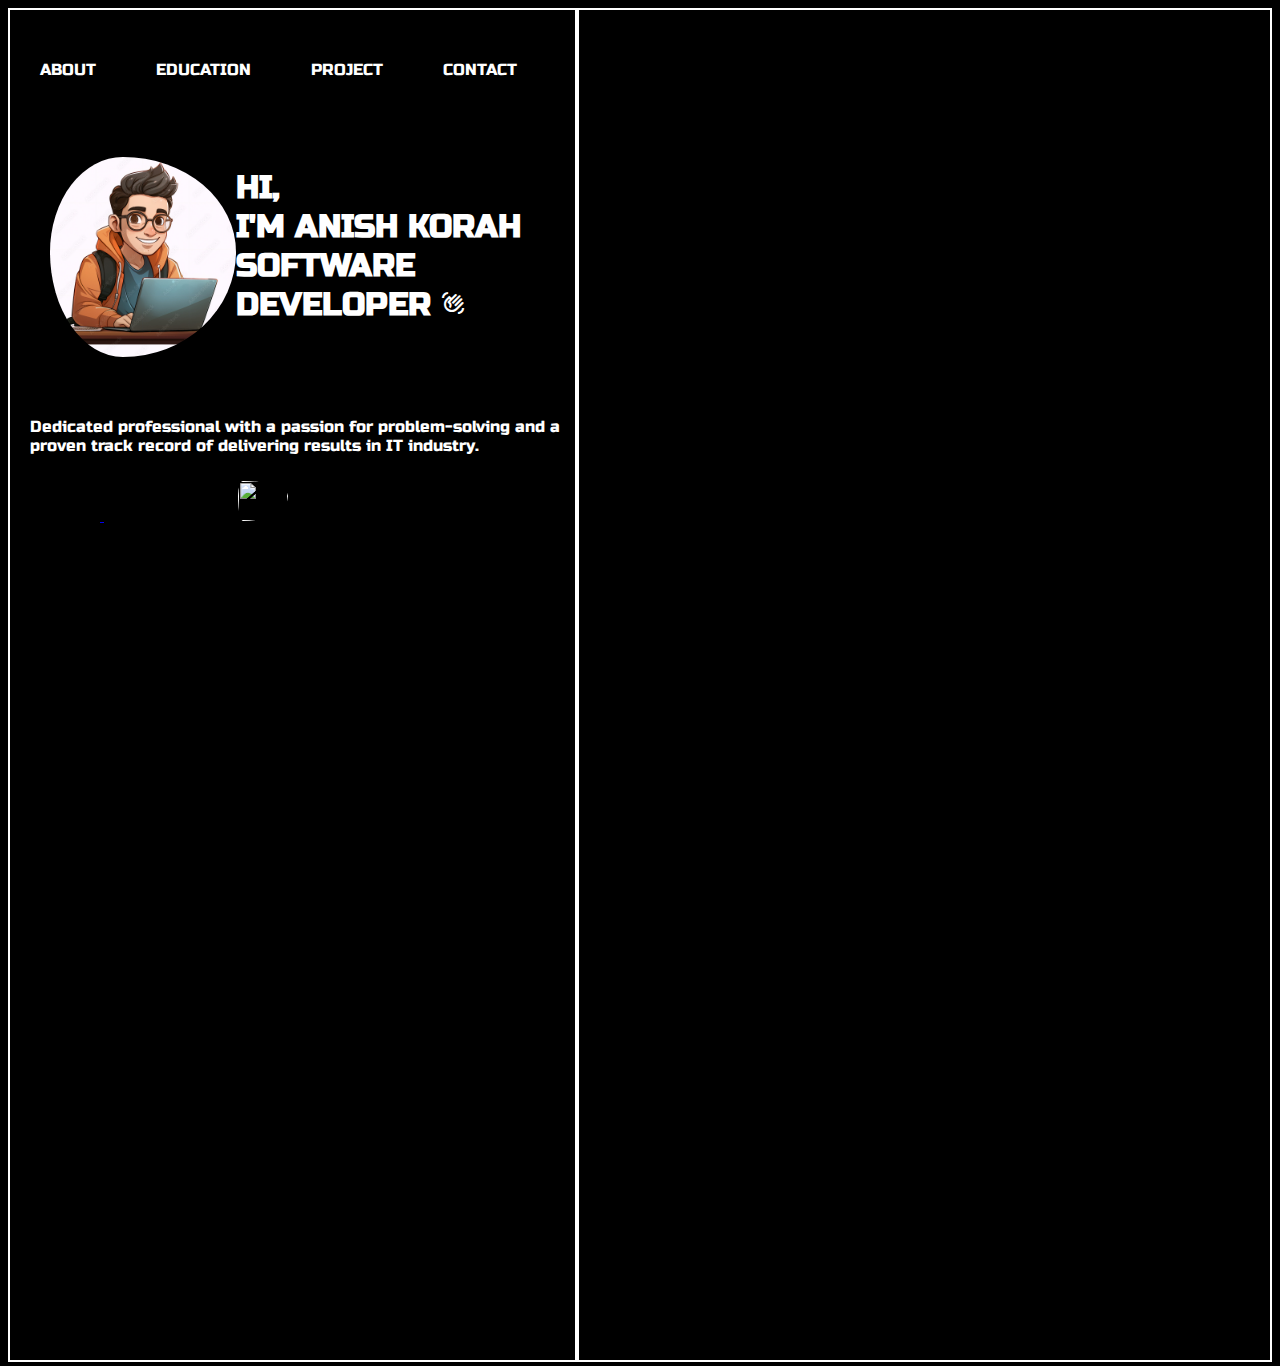
==== index.html @ b122188b "initial commit" ====
<!DOCTYPE html>
<html lang="en">
<head>
    <meta charset="UTF-8">
    <meta name="viewport" content="width=device-width, initial-scale=1.0">
    <title>Document</title>
    <link rel="stylesheet" href="Styles/index.css">
    <link rel="preconnect" href="https://fonts.googleapis.com">
<link rel="preconnect" href="https://fonts.gstatic.com" crossorigin>
<link href="https://fonts.googleapis.com/css2?family=Russo+One&display=swap" rel="stylesheet">
<link rel="stylesheet" href="https://fonts.googleapis.com/css2?family=Material+Symbols+Outlined:opsz,wght,FILL,GRAD@24,400,0,0" />
</head>
<body>
    <div class="outline">
        <div class="leftbox">
            <div class="navbar">
                <nav><a href="">ABOUT</a><a href="">EDUCATION</a><a href="">PROJECT</a><a href="">CONTACT</a></nav>
            </div>
            <br>
            
            <div class="intro">
                <img src="assets/img.jpg" alt="">
                <h1>HI, <br>
                    I'M ANISH KORAH <br>
                    SOFTWARE DEVELOPER <span class="material-symbols-outlined">
                        waving_hand
                        </span>
                </h1>
                
            </div>
            <div class="intro1">
                <p>Dedicated professional with a passion for problem-solving and a proven track record of delivering results in IT industry.</p>
            </div>
            <div class="icons">
                <a href="mailto:anish.korah@experionglobal.com">
                    <img src="assets/email.png" alt="">
                    </a>
                <a href=""><img src="assets/linkedin.png" alt=""></a>
                <a href="" title="instagram icons"><img src="https://www.flaticon.com/free-icons/instagram" alt=""></a>
            </div>
        </div>
        <div class="rightbox">dfgh</div>
    </div>
</body>
</html>
---- Styles/index.css ----
body{
    background-color: rgb(0, 0, 0);
    height: 150vh;
}
.outline{
    display: flex;
    height: 100%;
}
.leftbox{
    border: 2px solid white;
    width: 45%;
    height: 100%;
}
.rightbox{
    border: 2px solid white;
    width: 55%;
    height: 100%;
}
img{
    width: 200px;
    height: 200px;
    padding-top: 10px;
    padding-left: 40px;
    border-radius: 50%;
    
}

.intro{
    display: flex;
    font-family: Russo one;
    margin-top: 50px;
    /* margin-left: 50px; */
    color: white;
    justify-content: center;
    transition: all 1s ease-in-out ;
}
.intro:hover{
    transform: scale(1.1);
    color: rgb(149, 168, 116);
}
span{
    font-size: medium;
}
.navbar a{
    font-family: Russo one;
    text-decoration: none;
    color: white;
    text-align: justify;
    padding: 30px;
    transition: all 1ms ease-in ;
    

}
.navbar{
    padding-top: 50px;
    
}
.navbar a:hover{
    color: rgb(149, 168, 116);
    transform: scale(1.1);

    
}
.intro1{
    font-family: Russo one;
    font-size: medium;
    color: white;
    margin-top: 60px;
    margin-left: 20px;
}
.icons img{
    width: 50px;
    height: 40px;
    color:white;
}
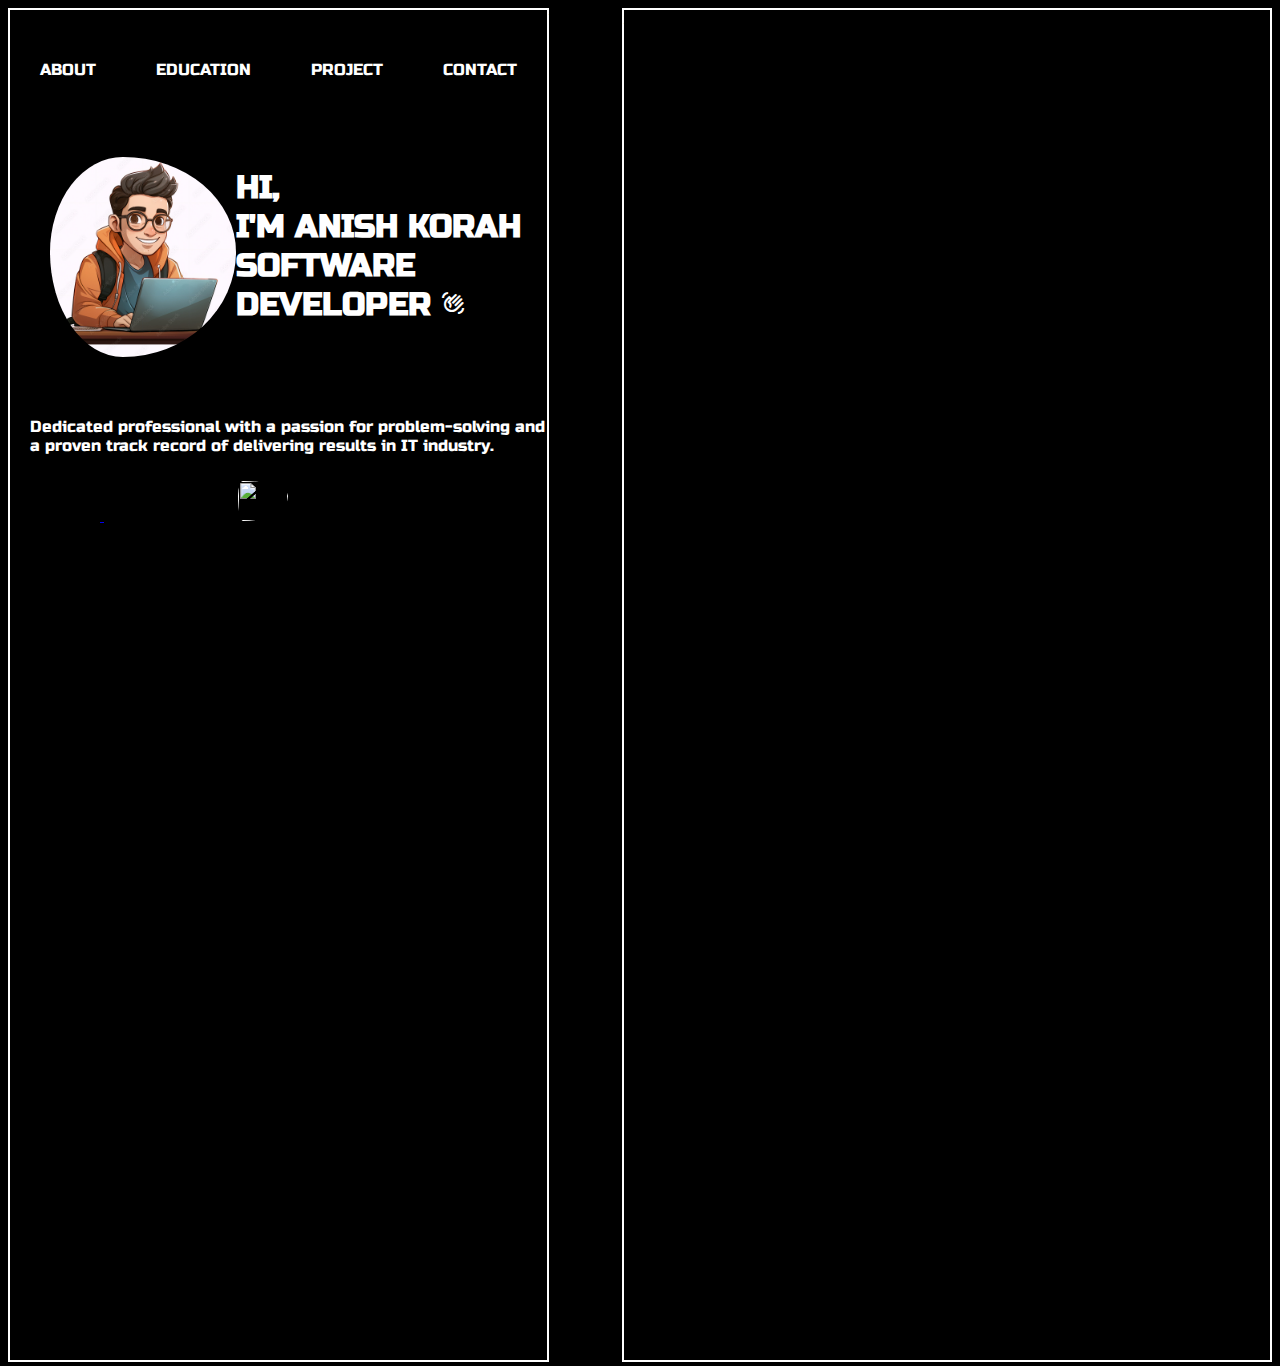
==== commit a1055943: "education commit1" ====
--- a/index.html
+++ b/index.html
@@ -39,7 +39,8 @@
                 <a href="" title="instagram icons"><img src="https://www.flaticon.com/free-icons/instagram" alt=""></a>
             </div>
         </div>
-        <div class="rightbox">dfgh</div>
+        <div class="right2">wreyuririro</div>
+        <div class="rightbox">imrankhan</div>
     </div>
 </body>
 </html>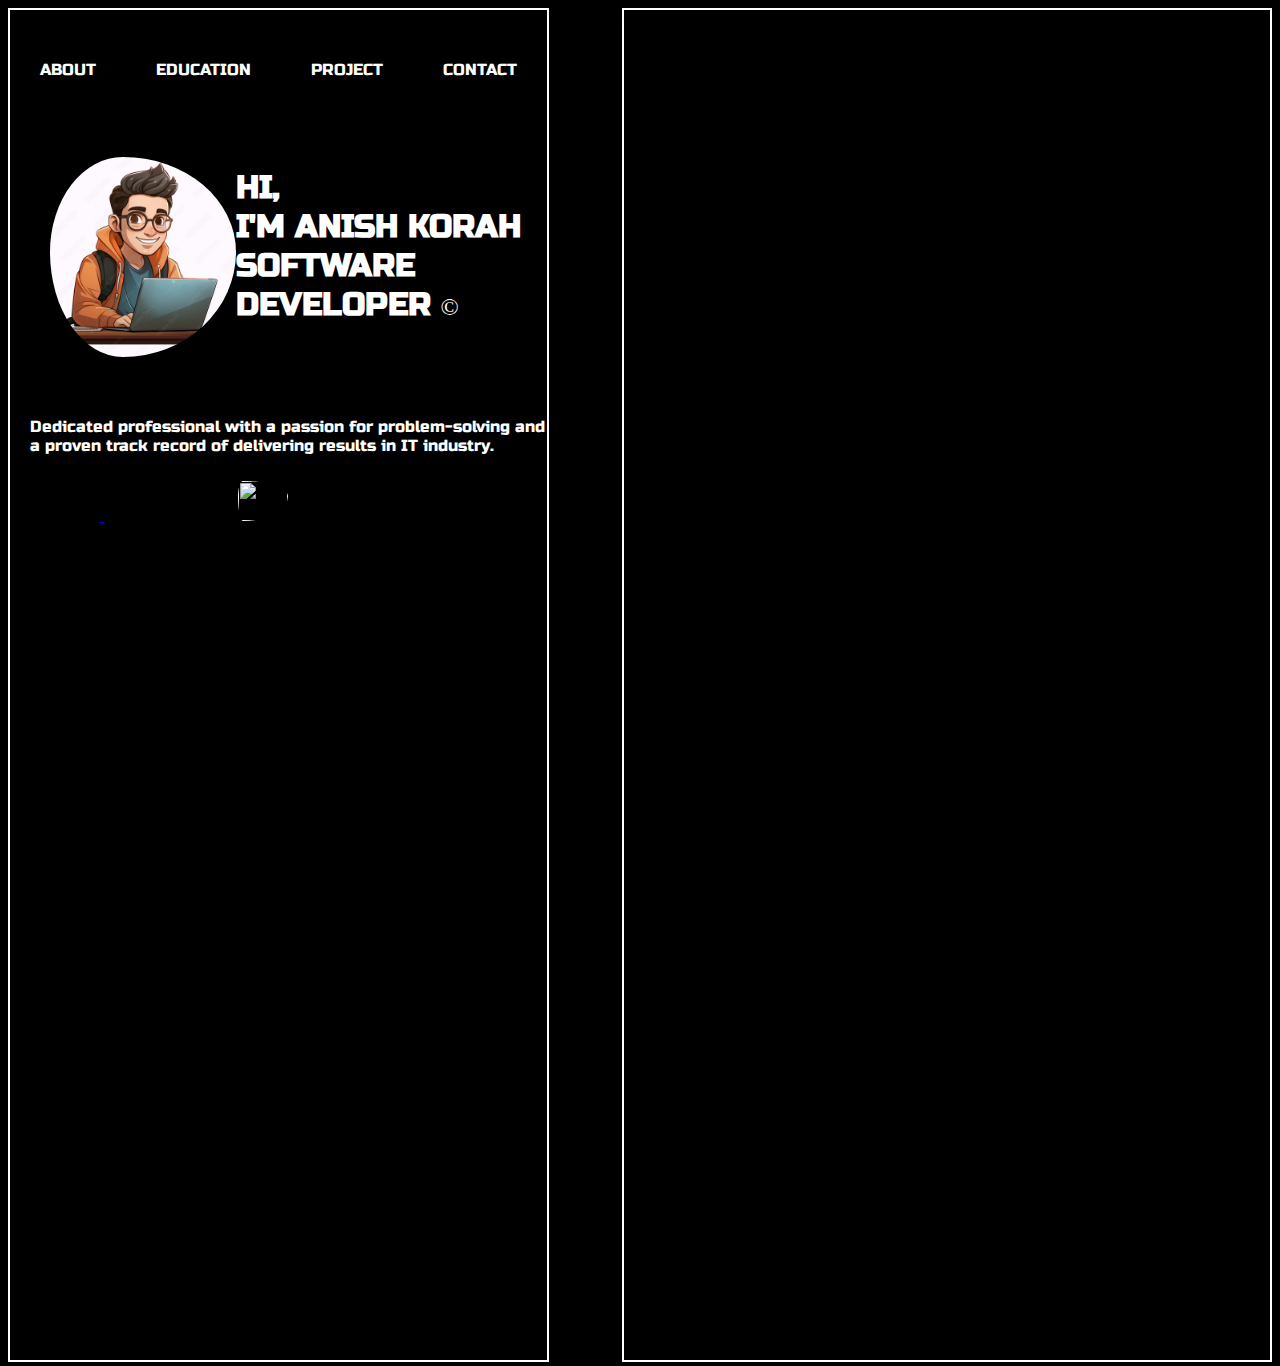
==== commit 37a3cff7: "second_commit" ====
--- a/index.html
+++ b/index.html
@@ -23,7 +23,7 @@
                 <h1>HI, <br>
                     I'M ANISH KORAH <br>
                     SOFTWARE DEVELOPER <span class="material-symbols-outlined">
-                        waving_hand
+                        &copy;
                         </span>
                 </h1>
                 
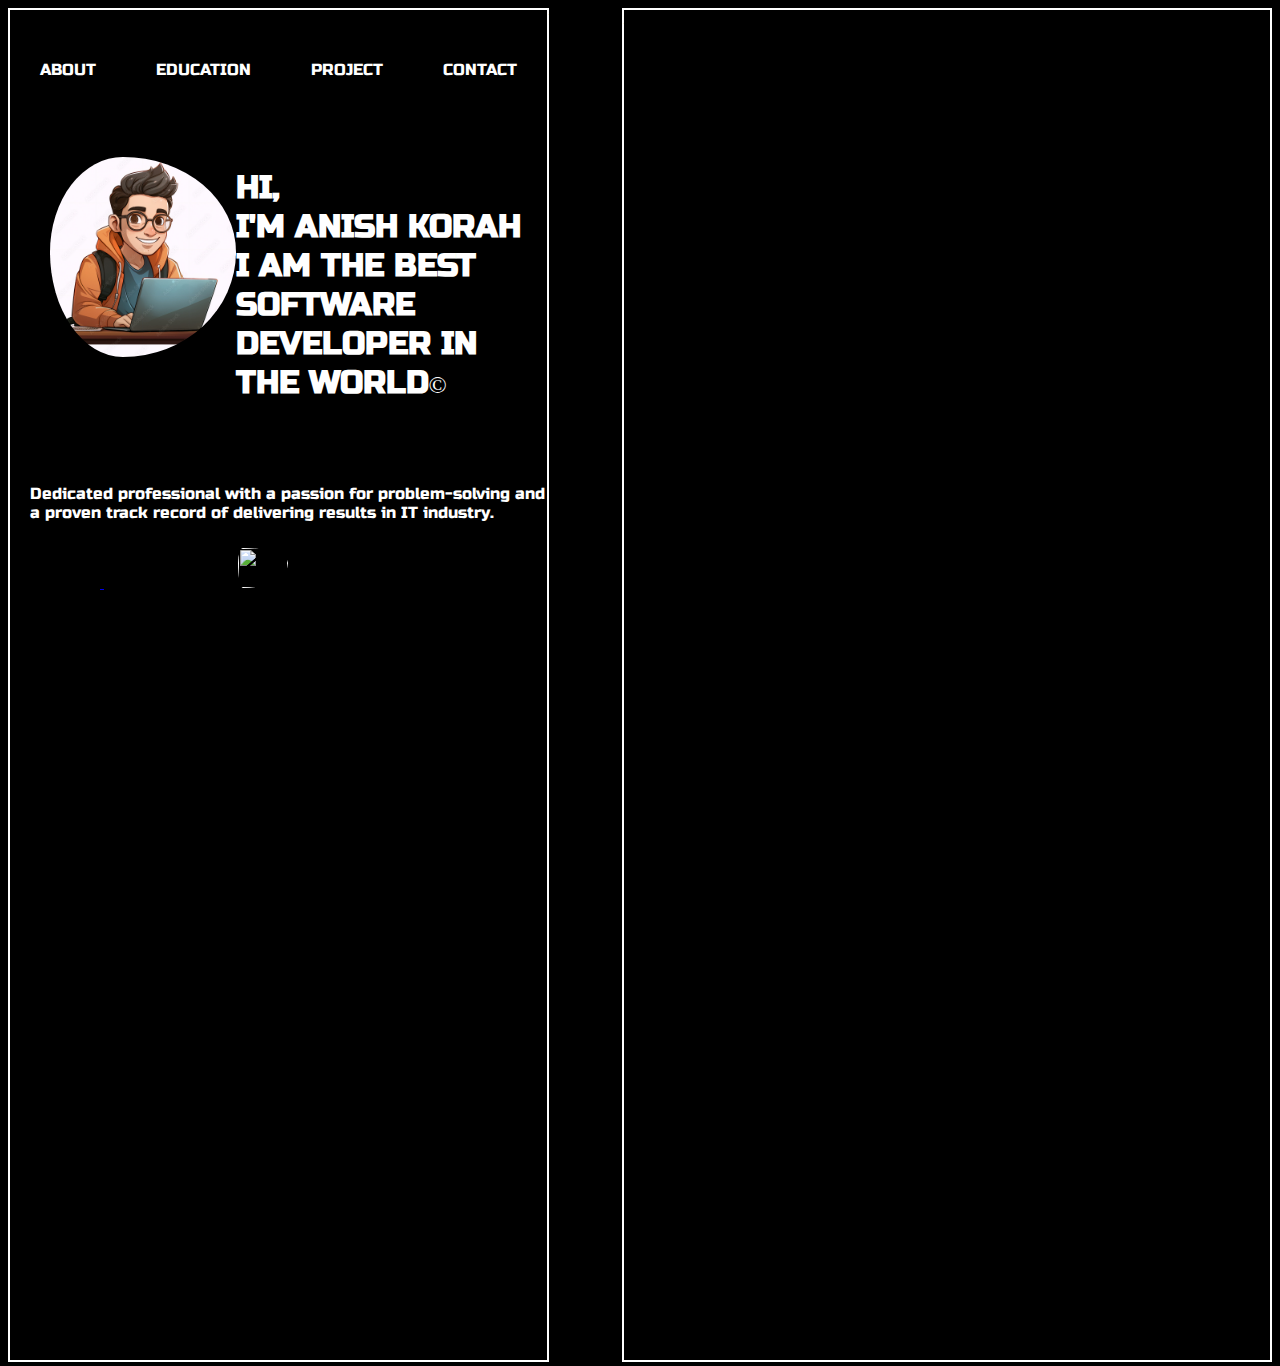
==== commit 116d658d: "initialcommit" ====
--- a/index.html
+++ b/index.html
@@ -22,7 +22,7 @@
                 <img src="assets/img.jpg" alt="">
                 <h1>HI, <br>
                     I'M ANISH KORAH <br>
-                    SOFTWARE DEVELOPER <span class="material-symbols-outlined">
+                    I AM THE BEST SOFTWARE DEVELOPER IN THE WORLD<span class="material-symbols-outlined">
                         &copy;
                         </span>
                 </h1>
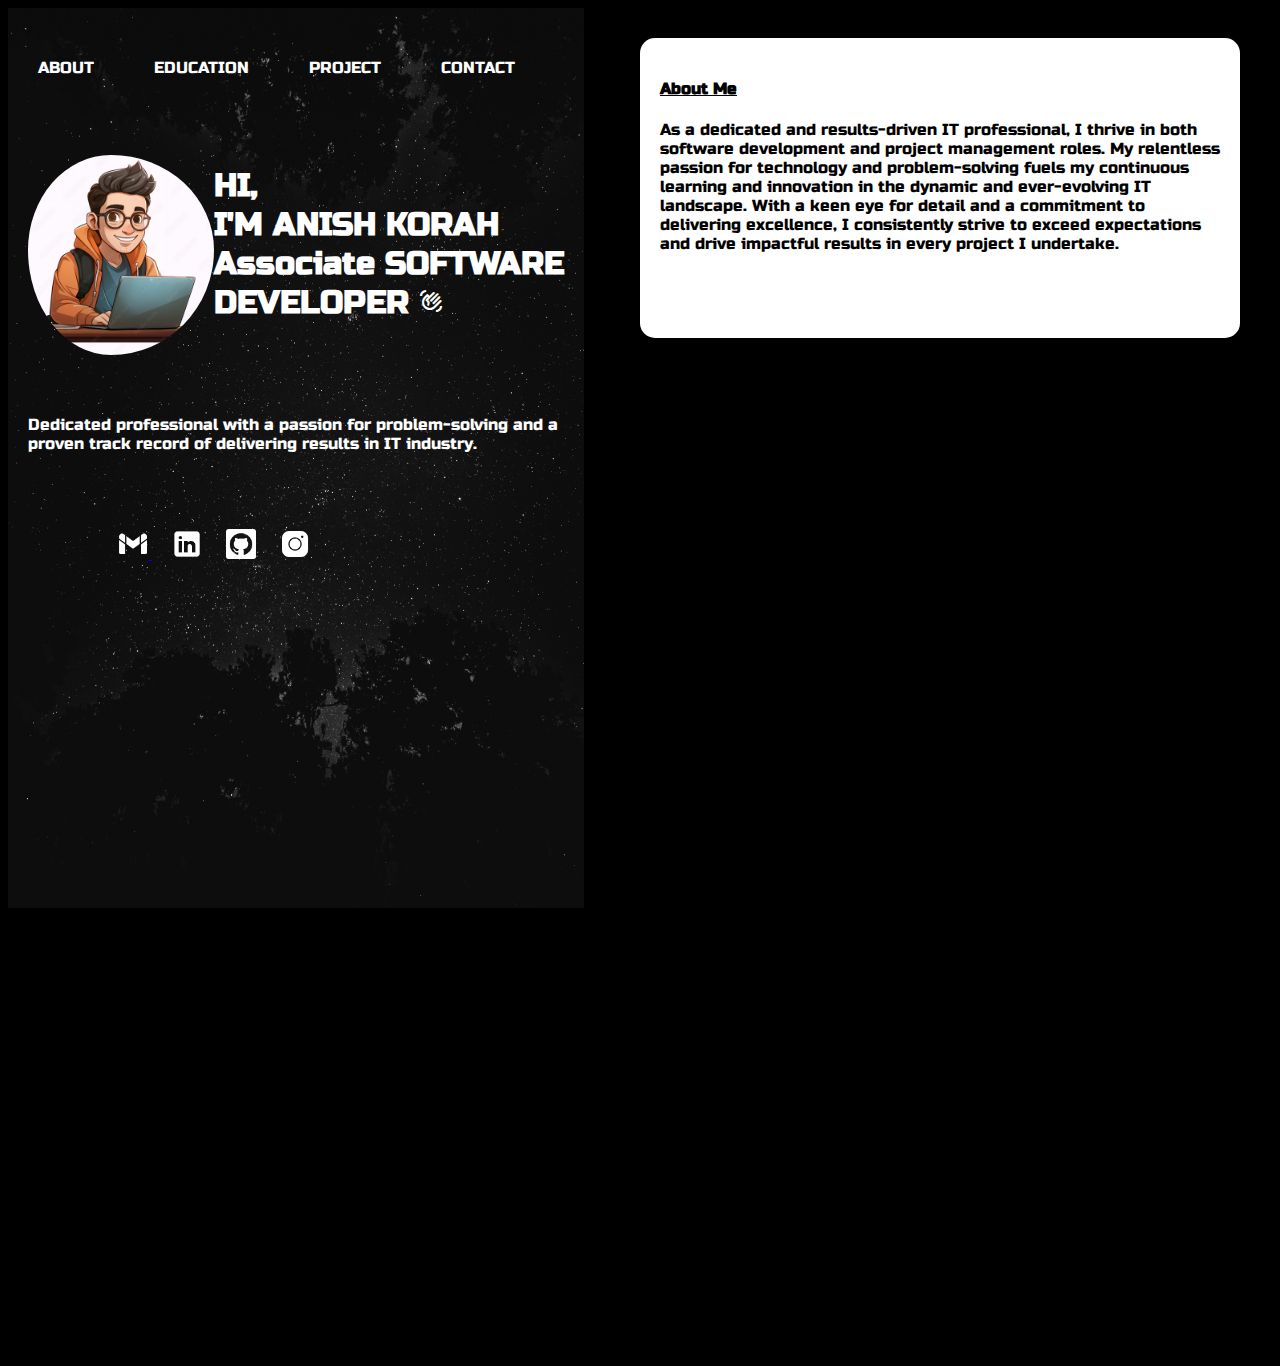
==== commit 88b2a2ee: "secondCommit" ====
--- a/index.html
+++ b/index.html
@@ -22,25 +22,29 @@
                 <img src="assets/img.jpg" alt="">
                 <h1>HI, <br>
                     I'M ANISH KORAH <br>
-                    I AM THE BEST SOFTWARE DEVELOPER IN THE WORLD<span class="material-symbols-outlined">
-                        &copy;
+                    Associate SOFTWARE DEVELOPER <span class="material-symbols-outlined">
+                        waving_hand
                         </span>
-                </h1>
-                
+                </h1> 
             </div>
             <div class="intro1">
                 <p>Dedicated professional with a passion for problem-solving and a proven track record of delivering results in IT industry.</p>
             </div>
             <div class="icons">
                 <a href="mailto:anish.korah@experionglobal.com">
-                    <img src="assets/email.png" alt="">
+                    <img src="assets\icons8-gmail-50.png" alt="">
                     </a>
-                <a href=""><img src="assets/linkedin.png" alt=""></a>
-                <a href="" title="instagram icons"><img src="https://www.flaticon.com/free-icons/instagram" alt=""></a>
+                <a href=""><img src="assets\icons8-linkedin-50.png" alt=""></a>
+                <a href="" title="github icons"><img src="assets\icons8-github-48.png" alt=""></a>
+                <a href=""><img src="assets\icons8-instagram-50.png" alt=""></a>
             </div>
         </div>
-        <div class="right2">wreyuririro</div>
-        <div class="rightbox">imrankhan</div>
+        <div class="rightbox">
+            <div class="about">
+                <h4><u>About  Me</u>  </h4>
+                <p>As a dedicated and results-driven IT professional, I thrive in both software development and project management roles. My relentless passion for technology and problem-solving fuels my continuous learning and innovation in the dynamic and ever-evolving IT landscape. With a keen eye for detail and a commitment to delivering excellence, I consistently strive to exceed expectations and drive impactful results in every project I undertake.</p>
+            </div>
+        </div>
     </div>
 </body>
 </html>--- a/Styles/index.css
+++ b/Styles/index.css
@@ -4,23 +4,30 @@
 }
 .outline{
     display: flex;
-    height: 100%;
+    /* height: 100%;
+    width: 100%; */
+    position: relative;
 }
 .leftbox{
-    border: 2px solid white;
+    position: fixed;
     width: 45%;
     height: 100%;
+    background-image: url("../assets/jake-buonemani-WvK0EsbfG7U-unsplash.jpg");
+    background-size: cover;
 }
 .rightbox{
-    border: 2px solid white;
+    position:absolute;
     width: 55%;
     height: 100%;
+    color: white;
+    margin-left:50%;
+    padding-top:30px;
 }
 img{
     width: 200px;
     height: 200px;
     padding-top: 10px;
-    padding-left: 40px;
+    padding-left: 20px;
     border-radius: 50%;
     
 }
@@ -69,8 +76,25 @@
     margin-left: 20px;
 }
 .icons img{
-    width: 50px;
-    height: 40px;
+    width: 30px;
+    height: 30px;
     color:white;
+    border-radius: 0%;
+    
+}
+.icons{
+    padding: 50px 90px;
+}
+.about{
+    height: 300px;
+    width: 600px;
+    background-color: white;
+    box-sizing: border-box;
+    /* box-shadow: 5px 1px 1px 10px rgb(224, 223, 223); */
+    color: black;
+    font-family: Russo one;
+    border-radius: 15px;
+    padding: 20px 20px 50px 20px;;
+
 }
 
